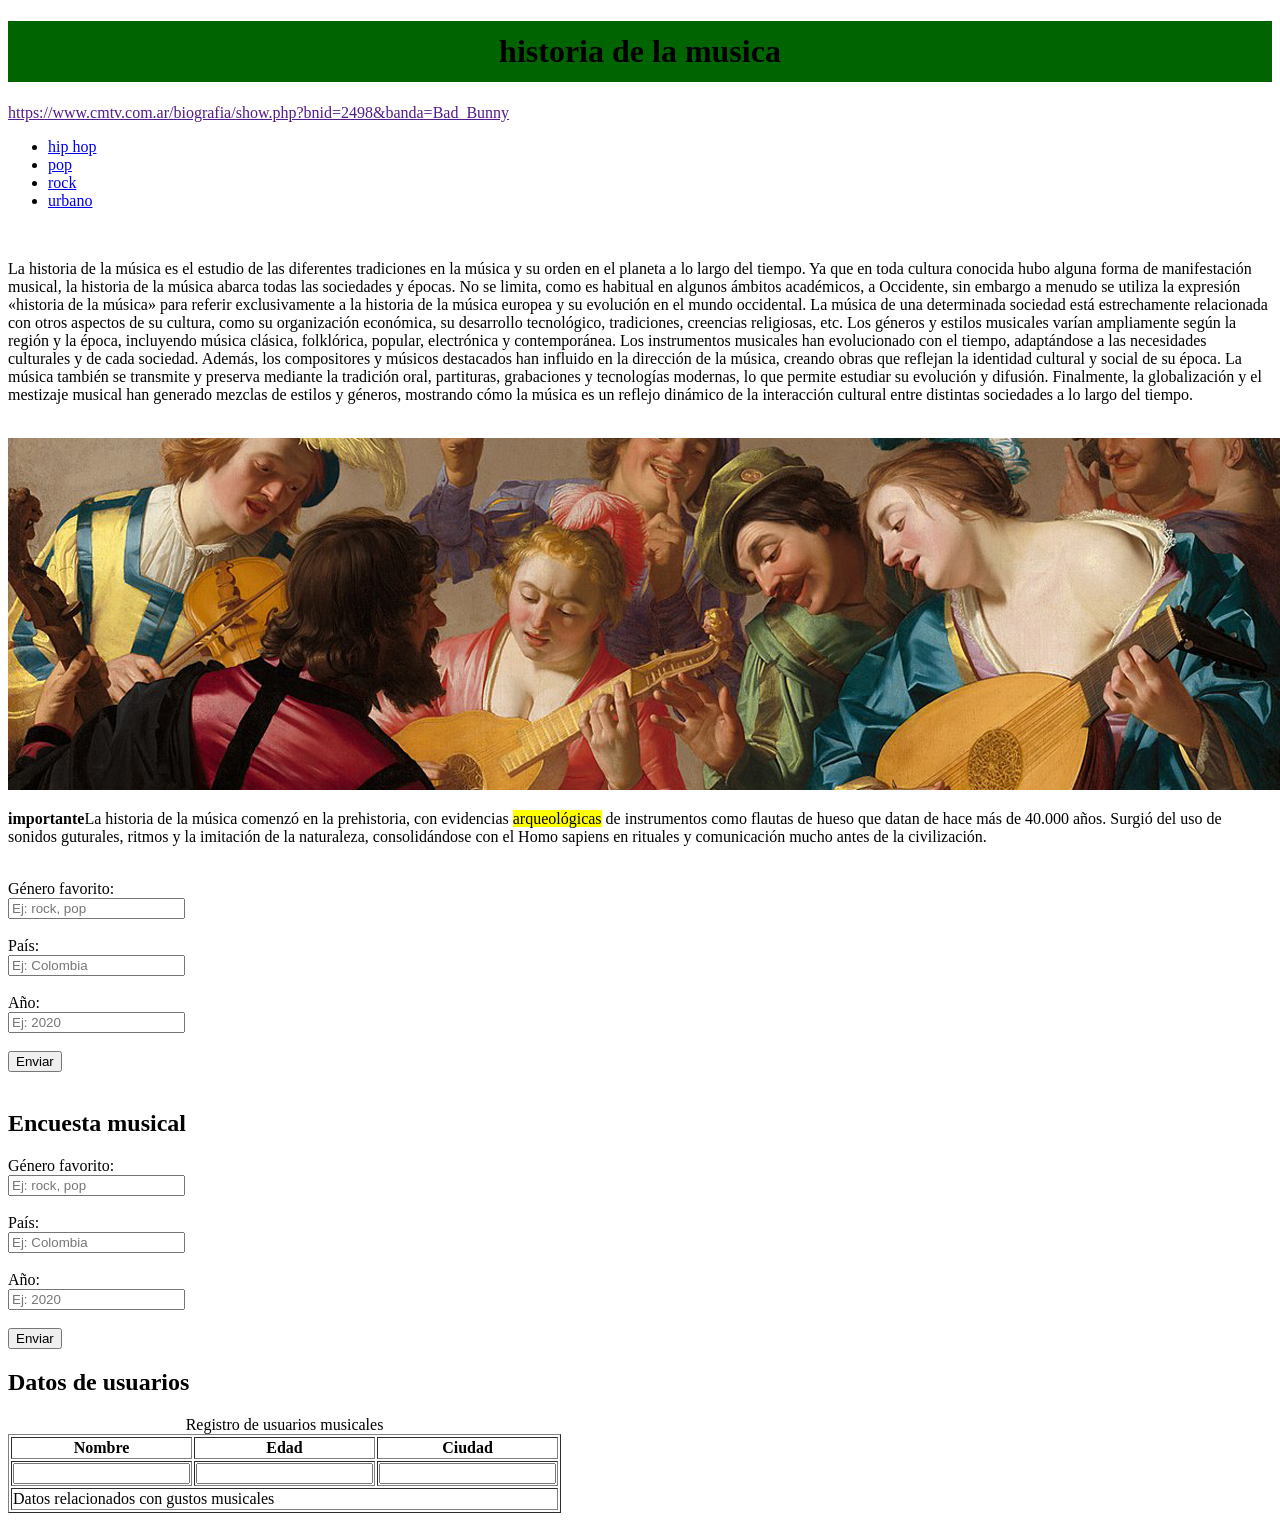
==== musica.html @ a933d169 "guardar todos los cambios" ====
<!DOCTYPE html>
<html lang="en">
<head>
    <meta charset="UTF-8">
    <meta name="viewport" content="width=device-width, initial-scale=1.0">
    <title>estilos de musica</title>
    <link rel="stylesheet" href="style.css">
   
</head>
<body>
    
    <h1 >historia de la musica</h1>
    <a href="">https://www.cmtv.com.ar/biografia/show.php?bnid=2498&banda=Bad_Bunny</a>
    <ul>
        <li><a href="hiphop.html">hip hop</a></li>
        <li><a href="pop.html">pop</a></li>
        <li><a href="rock.html">rock</a></li>
        <li><a href="urbano.html">urbano</a></li>
    </ul>
    <br>
    <article><p>La historia de la música es el estudio de las diferentes tradiciones en la música y su orden en el planeta a lo largo del tiempo.

Ya que en toda cultura conocida hubo alguna forma de manifestación musical, la historia de la música abarca todas las sociedades y épocas. No se limita, como es habitual en algunos ámbitos académicos, a Occidente, sin embargo a menudo se utiliza la expresión «historia de la música» para referir exclusivamente a la historia de la música europea y su evolución en el mundo occidental.

La música de una determinada sociedad está estrechamente relacionada con otros aspectos de su cultura, como su organización económica, su desarrollo tecnológico, tradiciones, creencias religiosas, etc. Los géneros y estilos musicales varían ampliamente según la región y la época, incluyendo música clásica, folklórica, popular, electrónica y contemporánea.

Los instrumentos musicales han evolucionado con el tiempo, adaptándose a las necesidades culturales y  de cada sociedad. Además, los compositores y músicos destacados han influido en la dirección de la música, creando obras que reflejan la identidad cultural y social de su época. La música también se transmite y preserva mediante la tradición oral, partituras, grabaciones y tecnologías modernas, lo que permite estudiar su evolución y difusión.

Finalmente, la globalización y el mestizaje musical han generado mezclas de estilos y géneros, mostrando cómo la música es un reflejo dinámico de la interacción cultural entre distintas sociedades a lo largo del tiempo.</p>
</article>

<br>
<img src="imagenes/imagen 1.jpg" alt="el comienzo">
<br>
<p><strong>importante</strong>La historia de la música comenzó en la prehistoria, con evidencias <mark>arqueológicas</mark> de instrumentos como flautas de hueso que datan de hace más de 40.000 años. Surgió del uso de sonidos guturales, ritmos y la imitación de la naturaleza, consolidándose con el Homo sapiens en rituales y comunicación mucho antes de la civilización.</p>
<br>
<section>
   <form>
        <label>Género favorito:</label><br>
        <input type="text" placeholder="Ej: rock, pop"><br><br>

        <label>País:</label><br>
        <input type="text" placeholder="Ej: Colombia"><br><br>

        <label>Año:</label><br>
        <input type="number" placeholder="Ej: 2020"><br><br>

        <input type="submit" value="Enviar">
    </form> 
</section>
<br>


<section>
    <h2>Encuesta musical</h2>
    <form>
        <label>Género favorito:</label><br>
        <input type="text" placeholder="Ej: rock, pop"><br><br>

        <label>País:</label><br>
        <input type="text" placeholder="Ej: Colombia"><br><br>

        <label>Año:</label><br>
        <input type="number" placeholder="Ej: 2020"><br><br>

        <input type="submit" value="Enviar">
    </form>
</section>

<!-- TABLA MEJORADA -->
<section>
    <h2>Datos de usuarios</h2>
    <table border="1">
        <caption>Registro de usuarios musicales</caption>
        <thead>
            <tr>
                <th>Nombre</th>
                <th>Edad</th>
                <th>Ciudad</th>
            </tr>
        </thead>
        <tbody>
            <tr>
                <td><input type="text"></td>
                <td><input type="text"></td>
                <td><input type="text"></td>
            </tr>
        </tbody>
        <tfoot>
            <tr>
                <td colspan="3">Datos relacionados con gustos musicales</td>
            </tr>
        </tfoot>
    </table>
</section>
</body>
</html>
---- style.css ----
h1{
    text-align: center;
    padding: 12px;
    background-color: darkgreen;
}
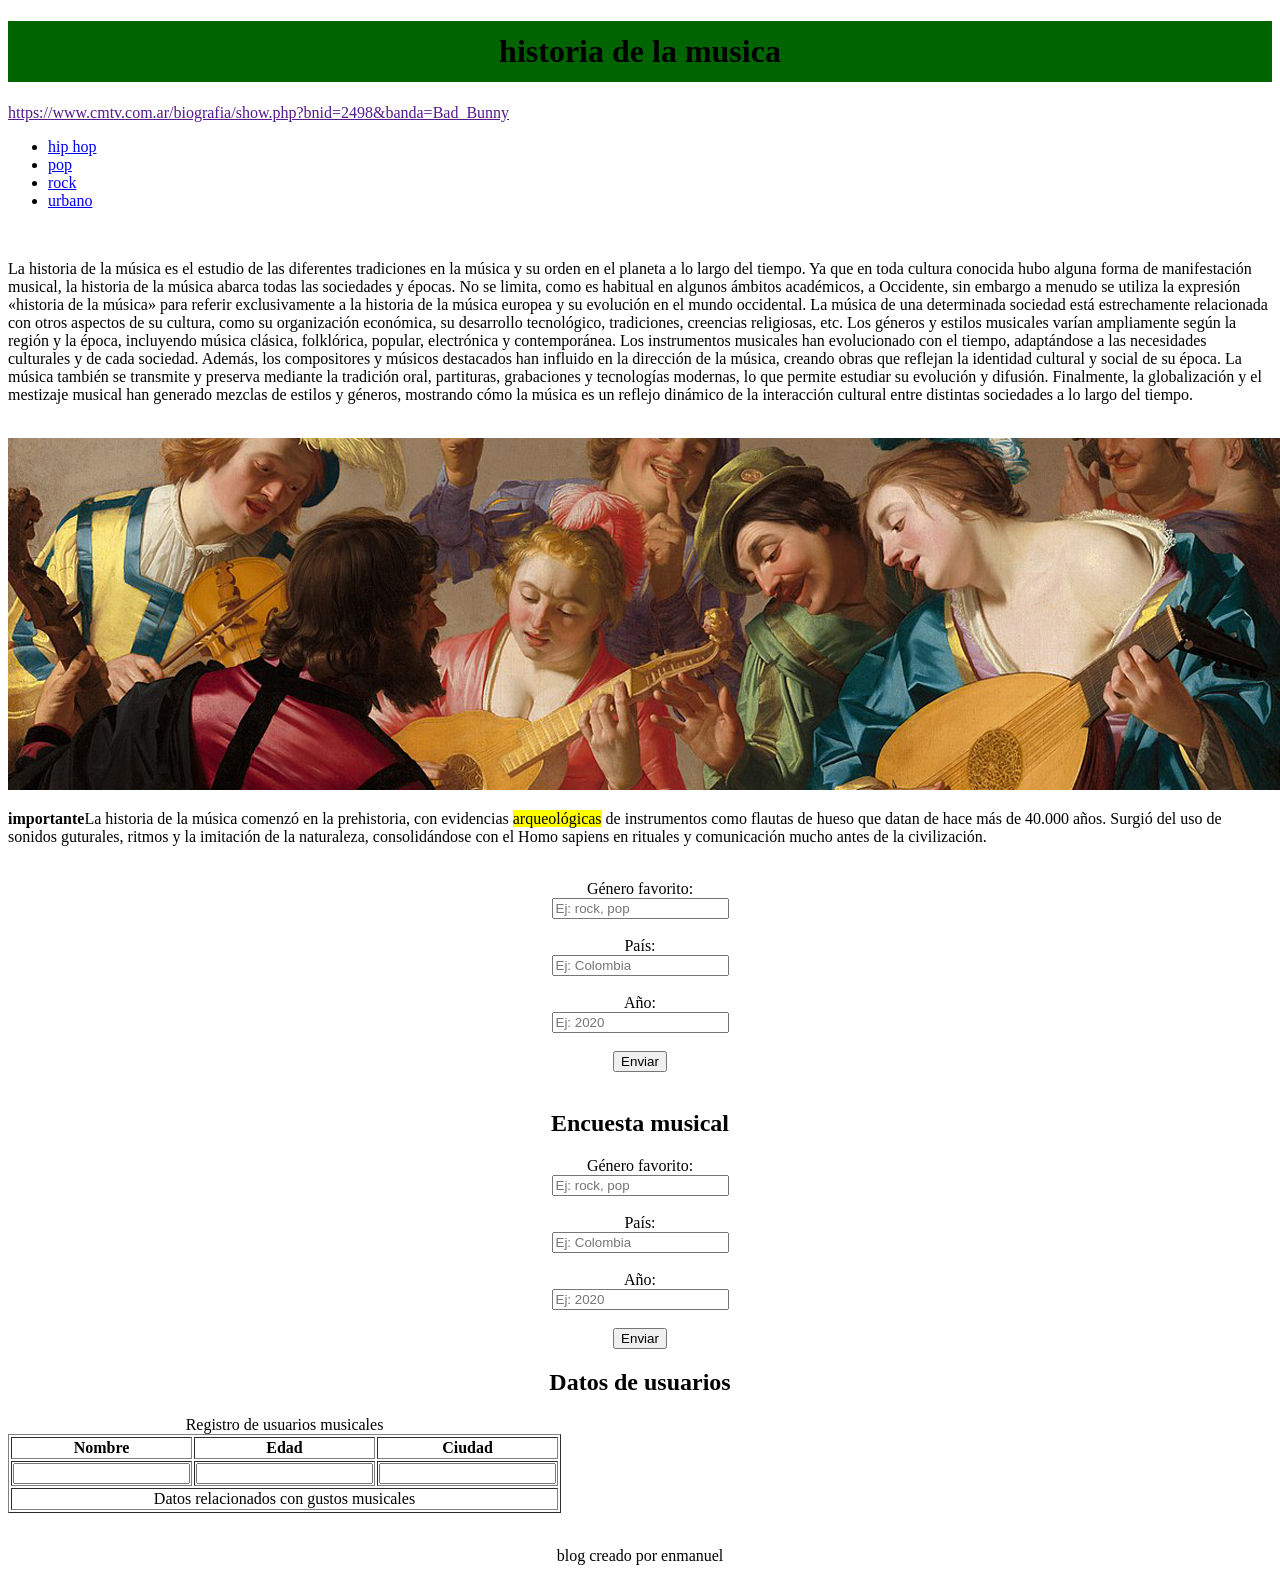
==== commit 140639ce: "guardar todo" ====
--- a/musica.html
+++ b/musica.html
@@ -8,9 +8,10 @@
    
 </head>
 <body>
-    
-    <h1 >historia de la musica</h1>
-    <a href="">https://www.cmtv.com.ar/biografia/show.php?bnid=2498&banda=Bad_Bunny</a>
+    <header>
+        <h1 >historia de la musica</h1>
+        <a href="">https://www.cmtv.com.ar/biografia/show.php?bnid=2498&banda=Bad_Bunny</a>
+    </header>
     <ul>
         <li><a href="hiphop.html">hip hop</a></li>
         <li><a href="pop.html">pop</a></li>
@@ -67,7 +68,7 @@
     </form>
 </section>
 
-<!-- TABLA MEJORADA -->
+
 <section>
     <h2>Datos de usuarios</h2>
     <table border="1">
@@ -93,5 +94,9 @@
         </tfoot>
     </table>
 </section>
+<br>
+<footer>
+    <p>blog creado por enmanuel</p>
+</footer>
 </body>
 </html>
--- a/style.css
+++ b/style.css
@@ -4,3 +4,18 @@
     padding: 12px;
     background-color: darkgreen;
 }
+footer{
+    text-align: center;
+}
+
+section{
+    text-align: center;
+    
+   
+}
+table{
+    text-align: center;
+}
+img{
+    text-align: center;
+}
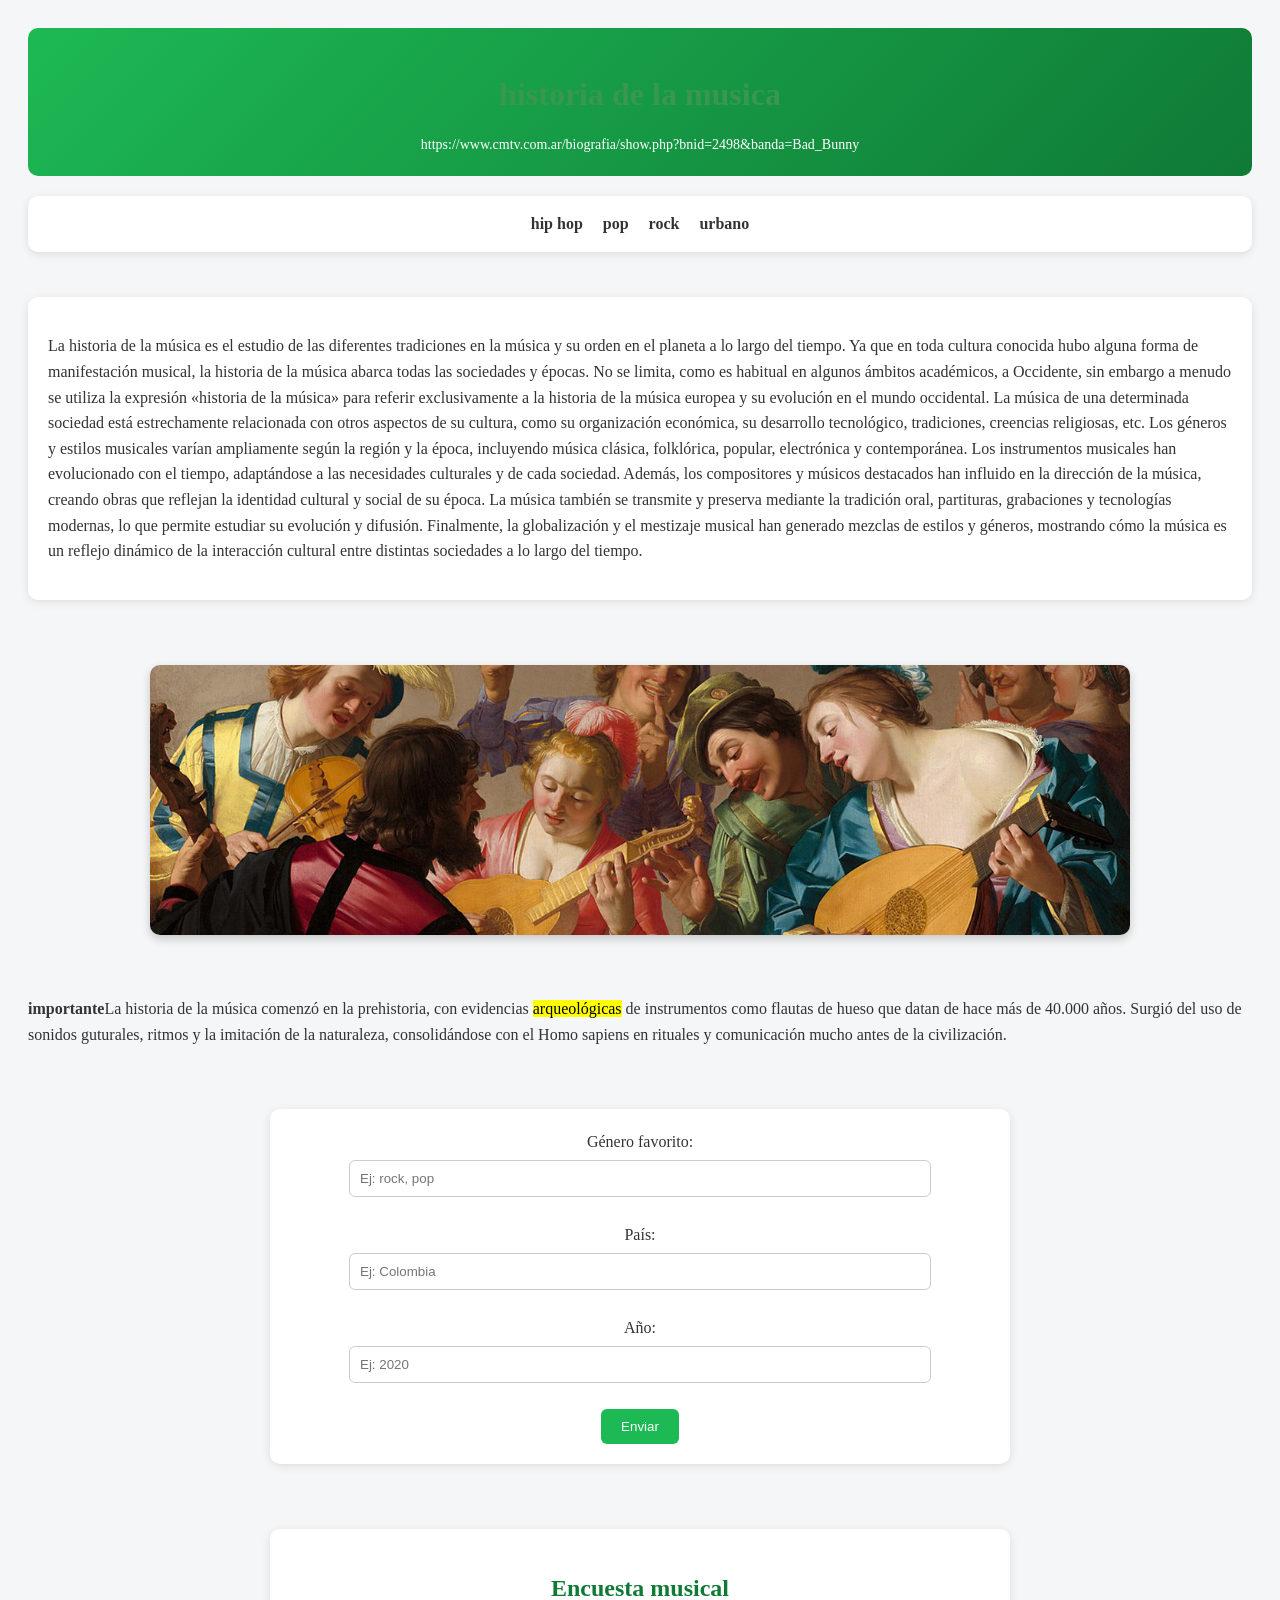
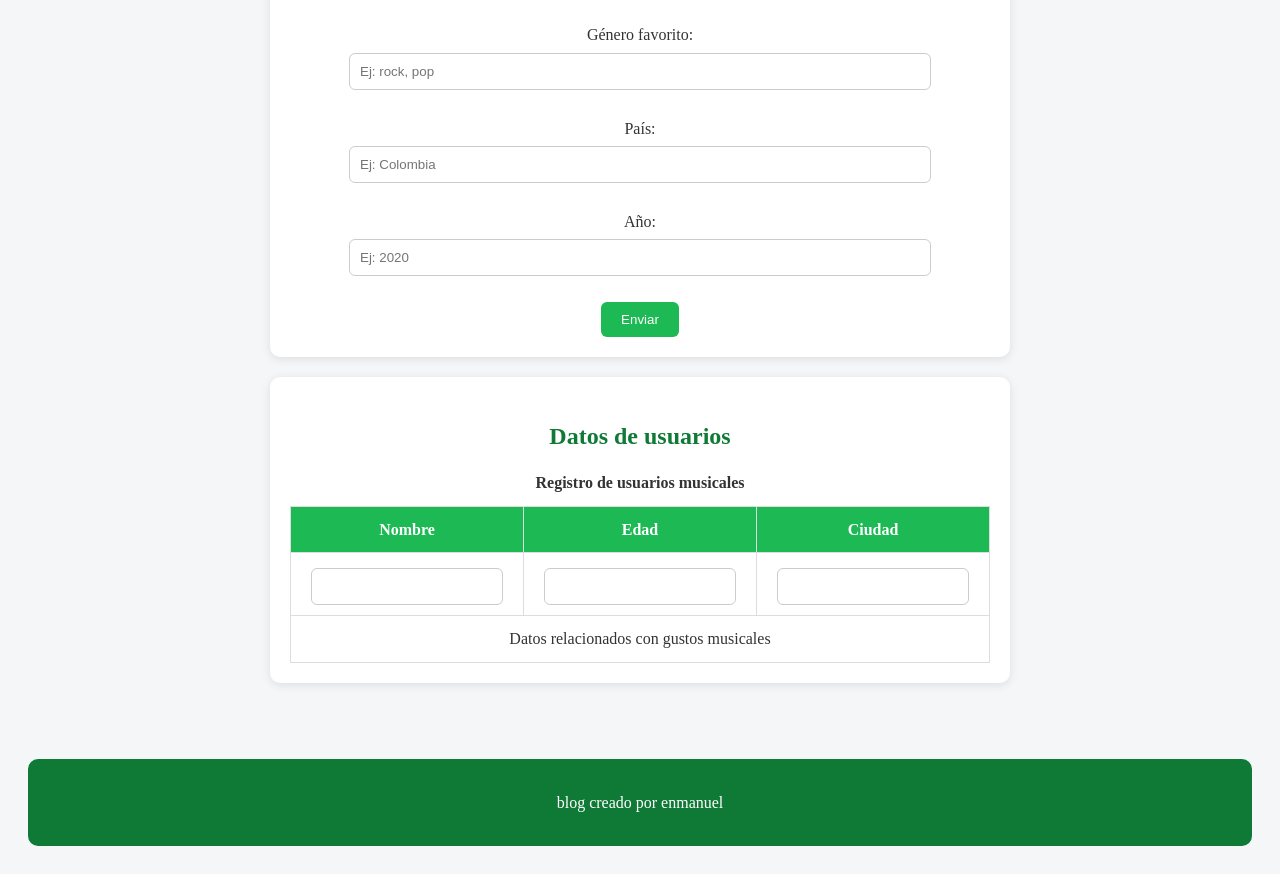
==== commit e7825afd: "guardar todo" ====
--- a/musica.html
+++ b/musica.html
@@ -71,7 +71,7 @@
 
 <section>
     <h2>Datos de usuarios</h2>
-    <table border="1">
+    <table >
         <caption>Registro de usuarios musicales</caption>
         <thead>
             <tr>
--- a/style.css
+++ b/style.css
@@ -1,21 +1,124 @@
 
+body{
+    background-color: #f4f6f8;
+    color: #333;
+    line-height: 1.6;
+    padding: 20px;
+}
+header{
+    background: linear-gradient(135deg, #1db954, #0f7a36);
+    color: white;
+    text-align: center;
+    padding: 20px;
+    border-radius: 10px;
+    margin-bottom: 20px;
+}
+header a{
+    color: #fff;
+    text-decoration: none;
+    font-size: 14px;
+}
+header a:hover{
+    text-decoration: underline;
+}
 h1{
+    margin-bottom: 10px;
     text-align: center;
-    padding: 12px;
-    background-color: darkgreen;
+    color: #3a974e;
+}
+h2{
+    text-align: center;
+    margin-bottom: 15px;
+    color: #0f7a36;
+}
+ul{
+    list-style: none;
+    display: flex;
+    justify-content: center;
+    gap: 20px;
+    background-color: white;
+    padding: 15px;
+    border-radius: 10px;
+    margin-bottom: 20px;
+    box-shadow: 0px 2px 8px rgba(0,0,0,0.1);
+}
+ul a{
+    text-decoration: none;
+    color: #333;
+    font-weight: bold;
+    transition: 0.3s;
+}
+ul a:hover{
+    color: #1db954;
+}
+article{
+    background: white;
+    padding: 20px;
+    border-radius: 10px;
+    margin-bottom: 20px;
+    box-shadow: 0px 2px 10px rgba(0,0,0,0.1);
+}
+img{
+    display: block;
+    margin: 20px auto;
+    max-width: 80%;
+    border-radius: 10px;
+    box-shadow: 0px 4px 10px rgba(0,0,0,0.2);
+}
+section{
+    background: white;
+    padding: 20px;
+    margin: 20px auto;
+    border-radius: 10px;
+    max-width: 700px;
+    box-shadow: 0px 2px 10px rgba(0,0,0,0.1);
+    text-align: center;
+}
+input[type="text"],
+input[type="number"]{
+    width: 80%;
+    padding: 10px;
+    margin-top: 5px;
+    border-radius: 6px;
+    border: 1px solid #ccc;
+}
+input[type="submit"]{
+    background-color: #1db954;
+    color: white;
+    border: none;
+    padding: 10px 20px;
+    border-radius: 6px;
+    cursor: pointer;
+    transition: 0.3s;
+}
+input[type="submit"]:hover{
+    background-color: #14833b;
+}
+table{
+    width: 100%;
+    border-collapse: collapse;
+    margin-top: 15px;
+}
+caption{
+    font-weight: bold;
+    margin-bottom: 10px;
+}
+th, td{
+    padding: 10px;
+    border: 1px solid #ddd;
+}
+th{
+    background-color: #1db954;
+    color: white;
+}
+tr:nth-child(even){
+    background-color: #f2f2f2;
 }
 footer{
     text-align: center;
-}
-
-section{
-    text-align: center;
-    
-   
-}
-table{
-    text-align: center;
-}
-img{
-    text-align: center;
+    margin-top: 30px;
+    padding: 15px;
+    background-color: #0f7a36;
+    color: white;
+    border-radius: 10px;
 }
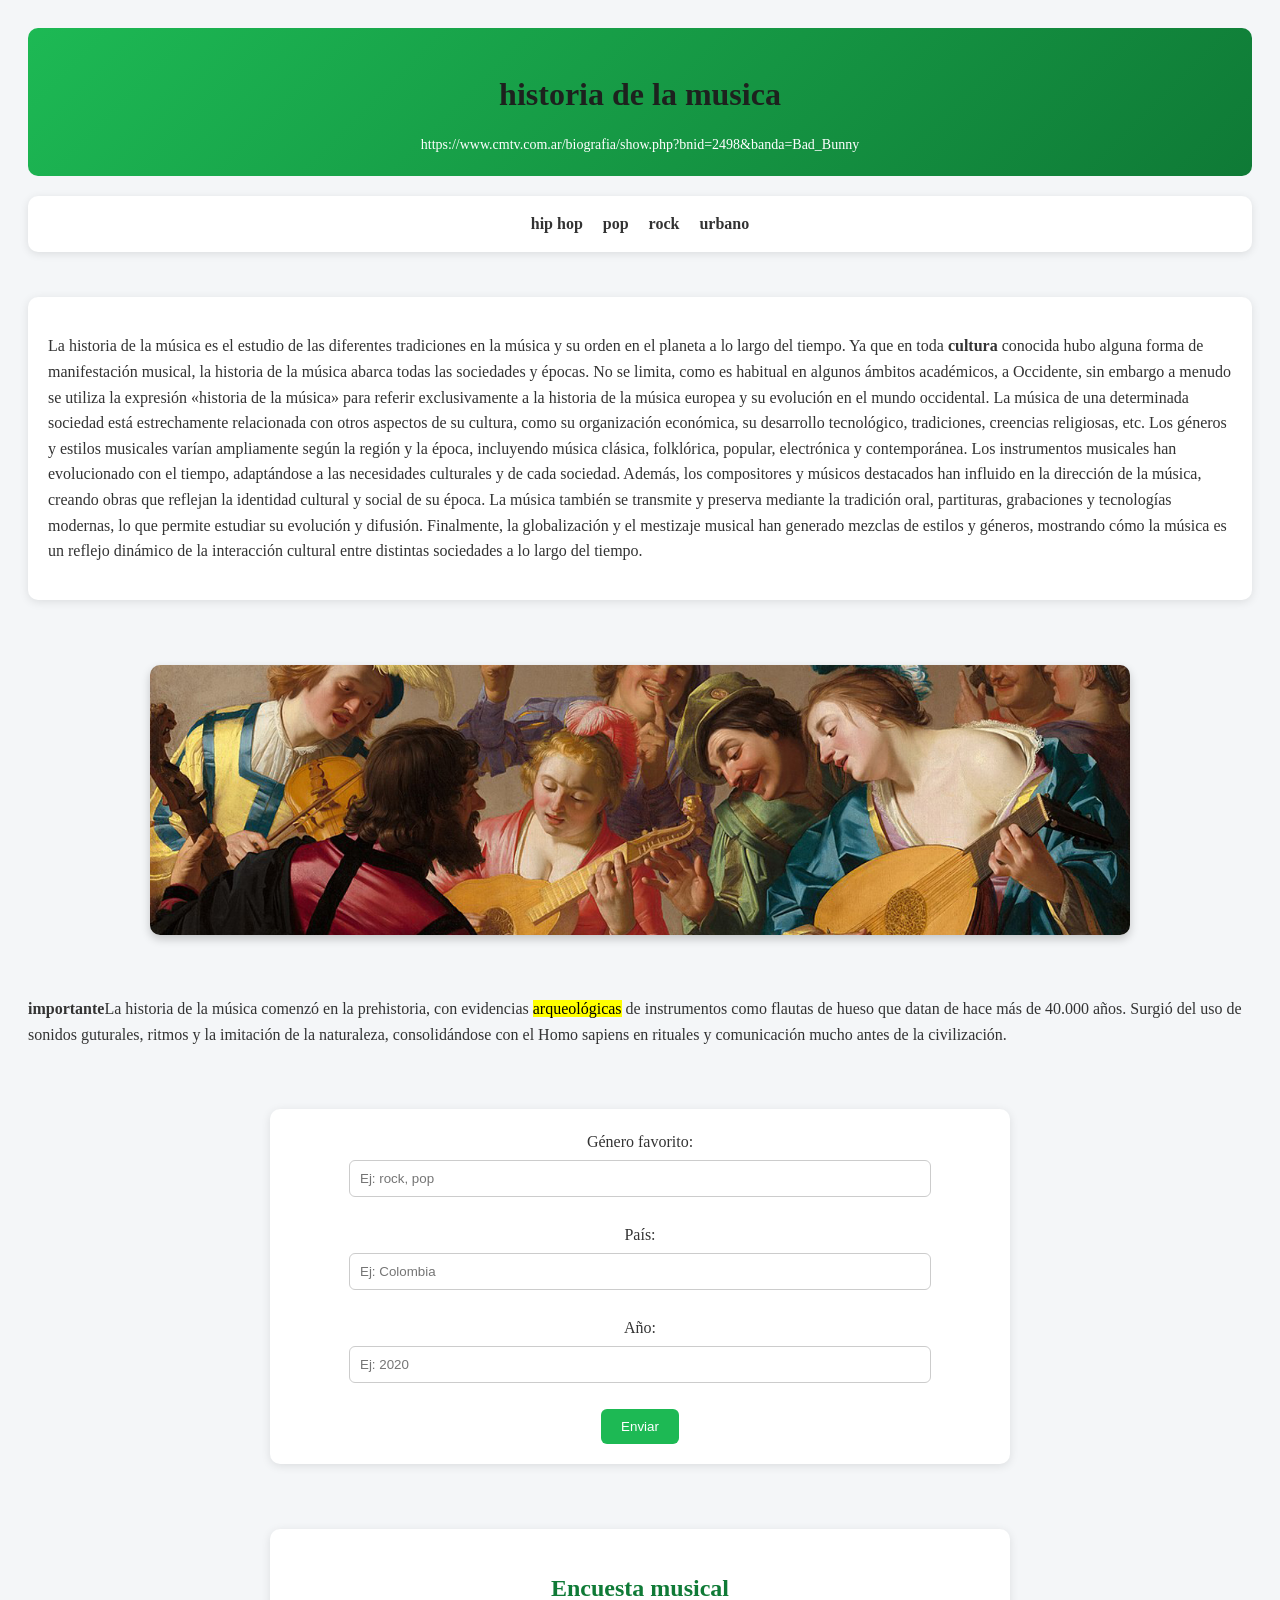
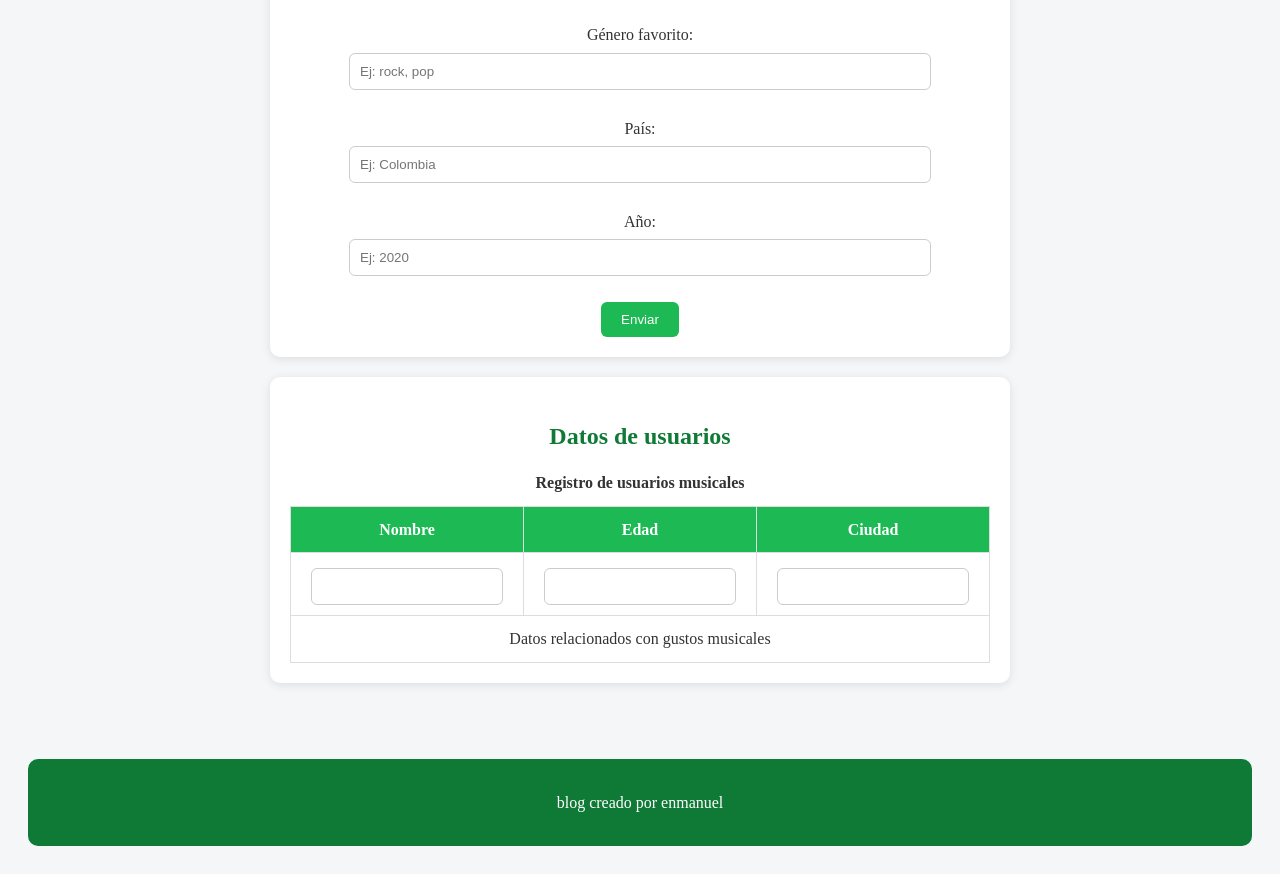
==== commit edc926c9: "guardar todo" ====
--- a/musica.html
+++ b/musica.html
@@ -21,7 +21,7 @@
     <br>
     <article><p>La historia de la música es el estudio de las diferentes tradiciones en la música y su orden en el planeta a lo largo del tiempo.
 
-Ya que en toda cultura conocida hubo alguna forma de manifestación musical, la historia de la música abarca todas las sociedades y épocas. No se limita, como es habitual en algunos ámbitos académicos, a Occidente, sin embargo a menudo se utiliza la expresión «historia de la música» para referir exclusivamente a la historia de la música europea y su evolución en el mundo occidental.
+Ya que en toda <strong>cultura</strong> conocida hubo alguna forma de manifestación musical, la historia de la música abarca todas las sociedades y épocas. No se limita, como es habitual en algunos ámbitos académicos, a Occidente, sin embargo a menudo se utiliza la expresión «historia de la música» para referir exclusivamente a la historia de la música europea y su evolución en el mundo occidental.
 
 La música de una determinada sociedad está estrechamente relacionada con otros aspectos de su cultura, como su organización económica, su desarrollo tecnológico, tradiciones, creencias religiosas, etc. Los géneros y estilos musicales varían ampliamente según la región y la época, incluyendo música clásica, folklórica, popular, electrónica y contemporánea.
 
--- a/style.css
+++ b/style.css
@@ -24,7 +24,7 @@
 h1{
     margin-bottom: 10px;
     text-align: center;
-    color: #3a974e;
+    color: #1d221e;
 }
 h2{
     text-align: center;
